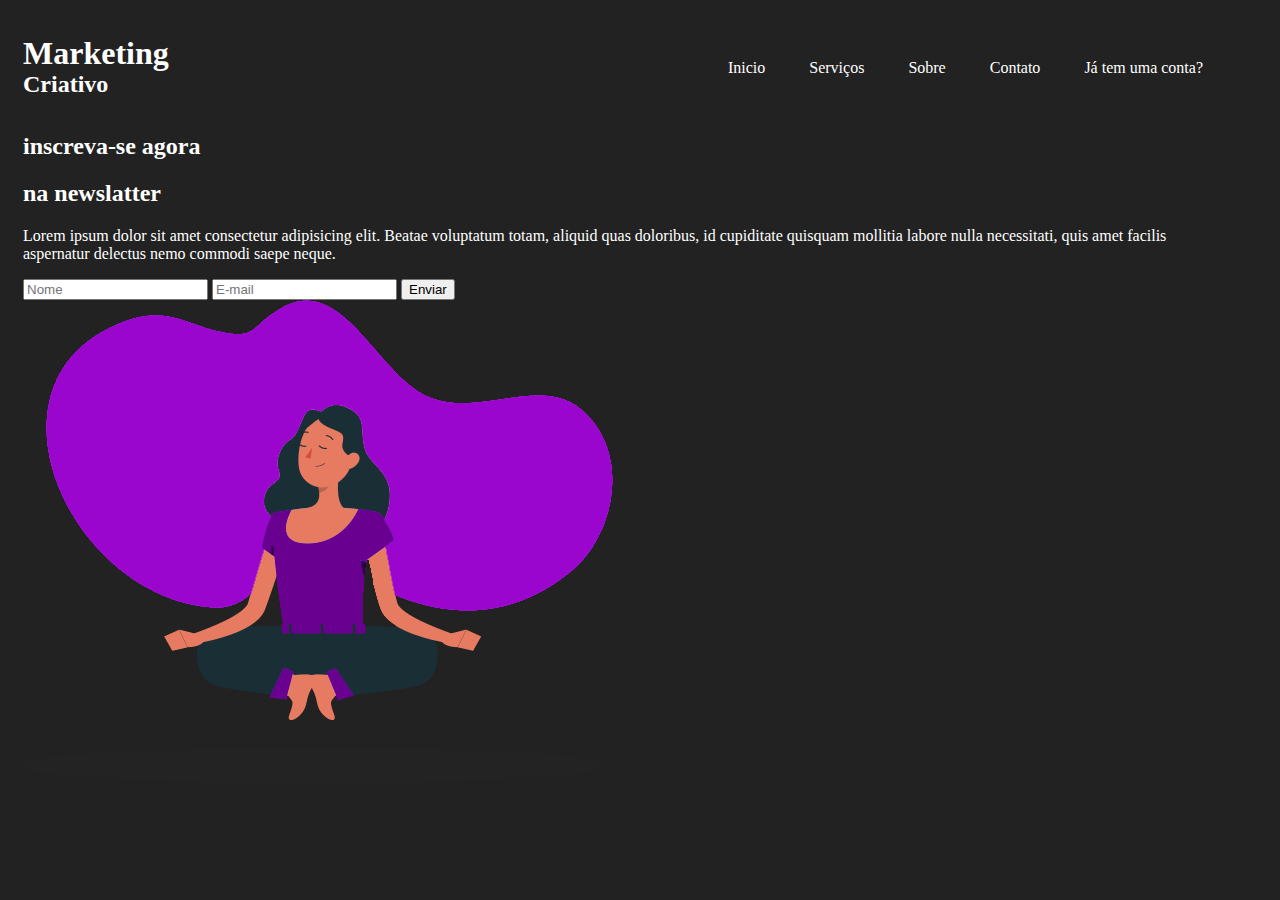
==== crislainy/index.html @ 23a1bb4c "q" ====
<!DOCTYPE html>
<html lang="en">
<head>
    <link rel="stylesheet" href="style.css">
    <meta charset="UTF-8">
    <meta name="viewport" content="width=device-width, initial-scale=1.0">
    <title>Site do Bel e da Cris </title>
</head>
<body>
   <header><!--passo 2-->
    <div class="title">

    <h1>Marketing</h1> 
   <h2>Criativo</h2>

    </div> 

    <ul>
        <a href="#"> <li>Inicio</li></a>
        <a href="#"> <li>Serviços</li></a>
        <a href="#"> <li>Sobre</li></a>
        <a href="#"> <li>Contato</li></a>
        <a href="#"> <li>Já tem uma conta?</li></a>
    </ul>
 

   </header>

   <main>
      <aside>
        <h2><span>inscreva-se agora</span></h2>
        <h2><span>na newslatter</span></h2>
        <p>Lorem ipsum dolor sit amet consectetur adipisicing elit. Beatae voluptatum totam, 
           aliquid quas doloribus, id cupiditate quisquam mollitia labore nulla necessitati, 
           quis amet facilis aspernatur delectus nemo commodi saepe neque.</p>
           
           <form>
            <input type="text" placeholder="Nome">
            <input type="email" placeholder="E-mail">
            <input type="submit" value="Enviar">
           </form>

           <article>
            <img src="../crislainy/Nova pasta/img-mulher.png">

           </article>

      </aside>
   </main> 
</body>
</html>
---- crislainy/style.css ----
body{
    background-color: rgb(34, 34, 34 );
    color:white;
    font-family: Georgia, 'Times New Roman', Times, serif;
    max-width: 1200px ;/*largura máxima do site*/
    padding: 15px;
}

header{
    display: flex;
    justify-content: space-between;/*ele da um espaçamento no elemento a ser estilixado*/
    align-items: center;
}

.title{
    line-height: 10px;/*espaçamento entre a linha*/
    flex-direction: column;/*da um espaço para trabakhar com o menu*/
}

li{
    display: inline-flex;/*deixar em linha, ao lado*/
    margin: 20px;
}

a{
    color: white;
}

a:hover{
    color: rgb(132,  14, 201);
    transition: 0.3s all;/*suaviza o efeito do menu quando o mause é passado por cima*/
}
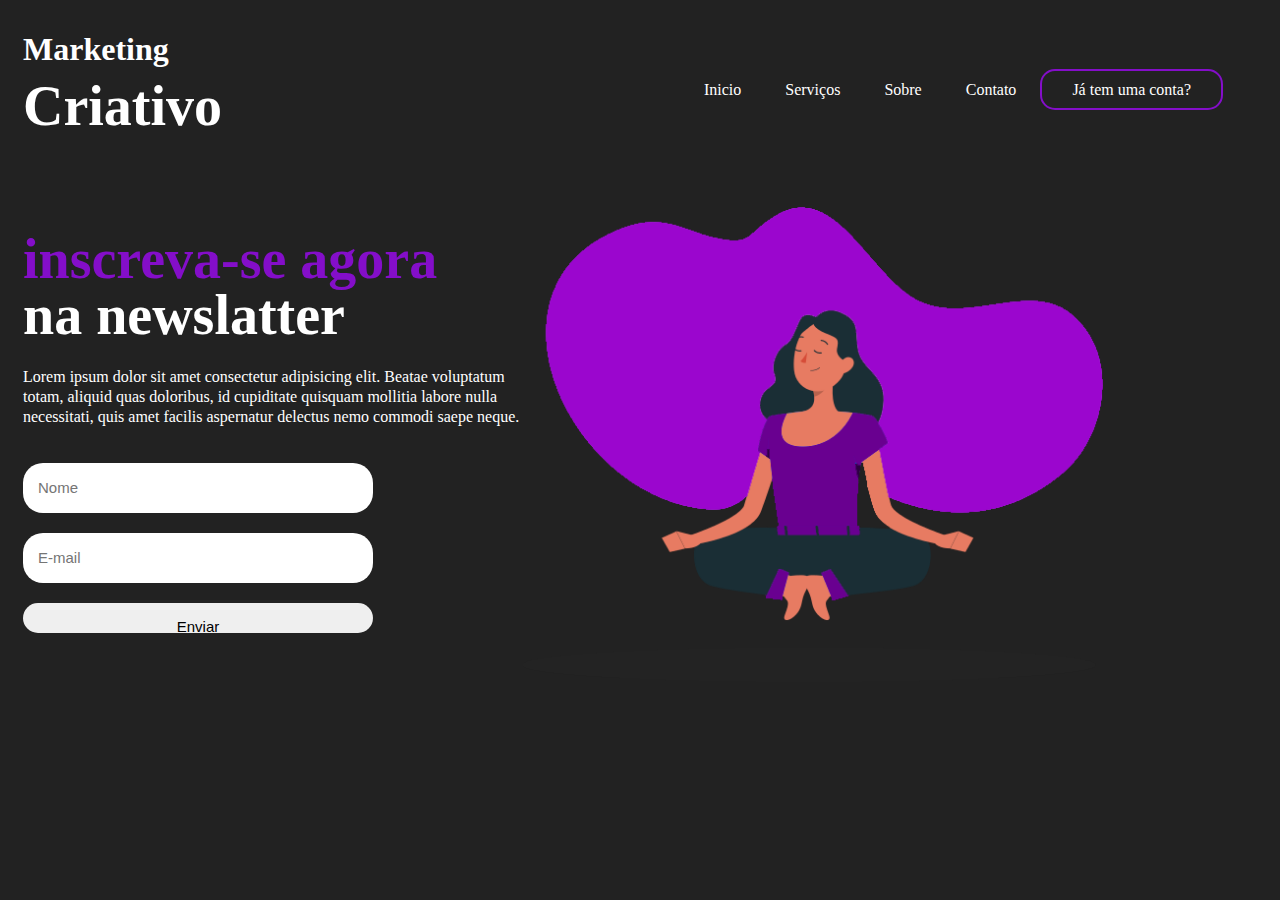
==== commit e9a5b331: "02" ====
--- a/crislainy/index.html
+++ b/crislainy/index.html
@@ -20,7 +20,7 @@
         <a href="#"> <li>Serviços</li></a>
         <a href="#"> <li>Sobre</li></a>
         <a href="#"> <li>Contato</li></a>
-        <a href="#"> <li>Já tem uma conta?</li></a>
+        <a href="#" id="inscreva-se-btn"> <li>Já tem uma conta?</li></a><!--iid é uma borda fixa para chamar atenção -->
     </ul>
  
 
@@ -29,7 +29,7 @@
    <main>
       <aside>
         <h2><span>inscreva-se agora</span></h2>
-        <h2><span>na newslatter</span></h2>
+        <h2>na newslatter</h2>
         <p>Lorem ipsum dolor sit amet consectetur adipisicing elit. Beatae voluptatum totam, 
            aliquid quas doloribus, id cupiditate quisquam mollitia labore nulla necessitati, 
            quis amet facilis aspernatur delectus nemo commodi saepe neque.</p>
@@ -38,14 +38,16 @@
             <input type="text" placeholder="Nome">
             <input type="email" placeholder="E-mail">
             <input type="submit" value="Enviar">
+            
            </form>
 
-           <article>
-            <img src="../crislainy/Nova pasta/img-mulher.png">
+           
+           
+      </aside>
+      <img src="../crislainy/Nova pasta/img-mulher.png">
 
-           </article>
+   </article>
 
-      </aside>
    </main> 
 </body>
 </html>--- a/crislainy/style.css
+++ b/crislainy/style.css
@@ -3,18 +3,18 @@
     color:white;
     font-family: Georgia, 'Times New Roman', Times, serif;
     max-width: 1200px ;/*largura máxima do site*/
-    padding: 15px;
+    padding: 15px;/*espaçamento do conteudo até aborda*/
 }
 
 header{
-    display: flex;
-    justify-content: space-between;/*ele da um espaçamento no elemento a ser estilixado*/
-    align-items: center;
+    display: flex;/*deixa os elementos lado a lado */
+    justify-content: space-between;/*ele da um espaçamento no elemento a ser estilizado*/
+    align-items: center; /*centraliza os itens*/
 }
 
 .title{
     line-height: 10px;/*espaçamento entre a linha*/
-    flex-direction: column;/*da um espaço para trabakhar com o menu*/
+    flex-direction: column;/*dar um espaço para trabalhar com o menu*/
 }
 
 li{
@@ -26,7 +26,89 @@
     color: white;
 }
 
-a:hover{
+a:hover{/*hover=chama a animação*/
     color: rgb(132,  14, 201);
-    transition: 0.3s all;/*suaviza o efeito do menu quando o mause é passado por cima*/
+    transition: 0.3s all;/*transition=tipo animação, all=suaviza o efeito do menu quando o mouse é passado por cima*/
 }
+
+#inscreva-se-btn{/* btn: adiciona o inscreva-se como botão*/
+    border: 2px solid rgb(132,  14, 201);
+    padding: 10px;
+    border-radius: 15px;
+
+}
+
+#inscreva-se-btn:hover{
+    background-color: rgb(132,  14, 201);
+    color: white;
+
+}
+
+h1{
+    font-weight: 200px;
+
+}
+
+main{
+    display: flex;
+    margin-top: 50px;
+}
+
+h2{
+    font-size: 56px;
+    line-height: 10px;
+   font-family: Georgia, 'Times New Roman', Times, serif;
+}
+
+span{
+   color: rgb(132,  14, 201);   
+}
+
+p{ 
+    line-height: 20px;/*muda o espaço entre a letras*/
+    max-width: 500px;/*largura máxima do texto, cria uma caixa para o texto*/
+    font-family: fantasy;
+}
+
+img{
+    width: 580px;
+
+}
+
+form{
+    display: flex;/* lado a lado*/
+    flex-direction: column;/*elementos abaixo*/
+    width: 70%;
+}
+
+form[type="submit"]{/*está formatando APENAS O BOTÃO DE ENVIAR*/
+    height: 50px;
+    width: 50%;
+    background-color: rgb(132,  14, 201);
+    color:white;
+    font-weight: bold;
+
+}
+
+form[type="submit"]:hover{
+    cursor:pointer;/*mudar o mouse*/
+    
+}
+
+input{
+    margin-top: 20px;
+    height: 20px;
+    border-radius: 20px;
+    border: none;/**/
+    font-size: 15px;
+    padding: 15px;
+ 
+}
+
+article img{
+    display: flex;
+}
+
+h2{
+    color: white;
+}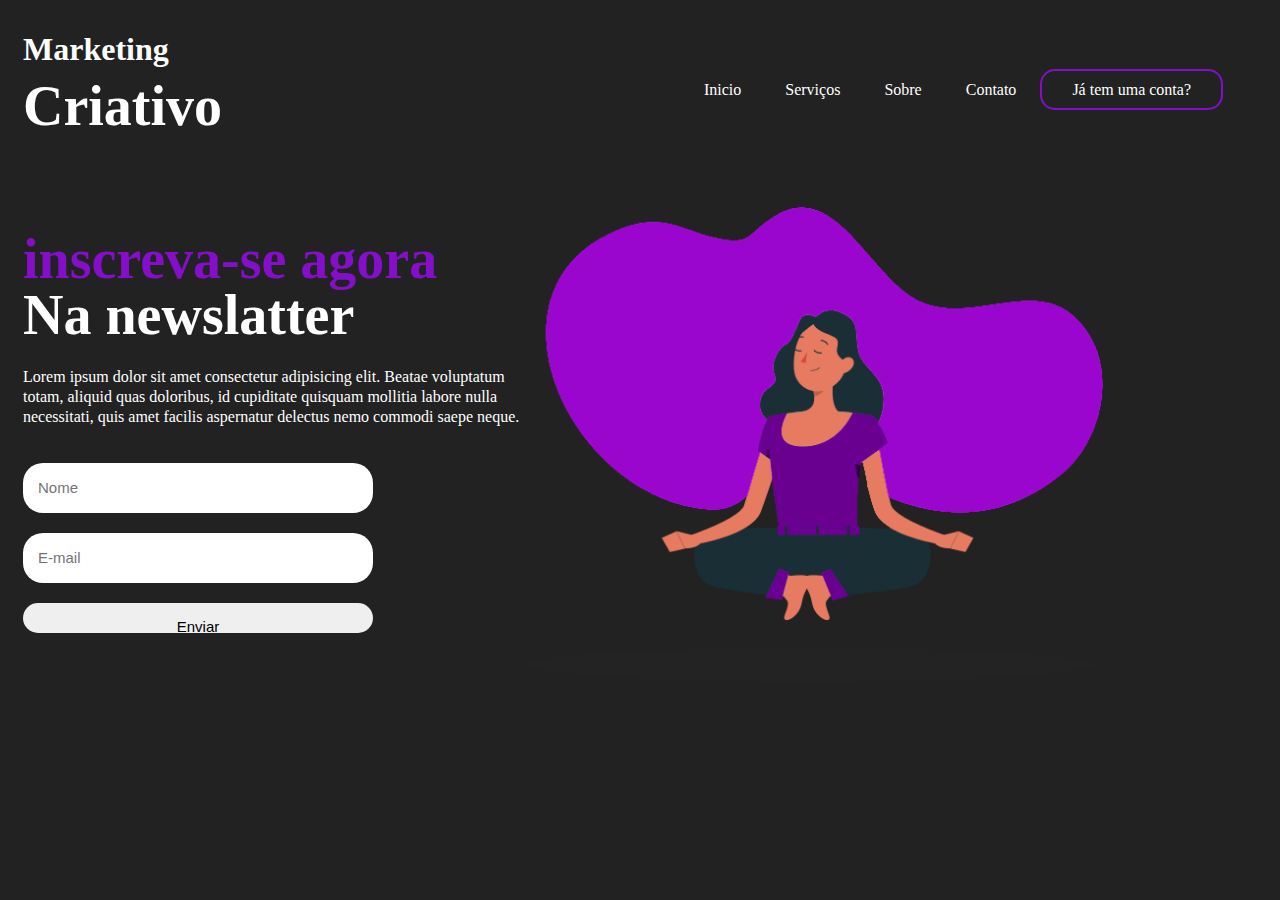
==== commit 942d7f8f: "Update index.html" ====
--- a/crislainy/index.html
+++ b/crislainy/index.html
@@ -29,7 +29,7 @@
    <main>
       <aside>
         <h2><span>inscreva-se agora</span></h2>
-        <h2>na newslatter</h2>
+        <h2>Na newslatter</h2>
         <p>Lorem ipsum dolor sit amet consectetur adipisicing elit. Beatae voluptatum totam, 
            aliquid quas doloribus, id cupiditate quisquam mollitia labore nulla necessitati, 
            quis amet facilis aspernatur delectus nemo commodi saepe neque.</p>
@@ -40,7 +40,7 @@
             <input type="submit" value="Enviar">
             
            </form>
-
+             
            
            
       </aside>
